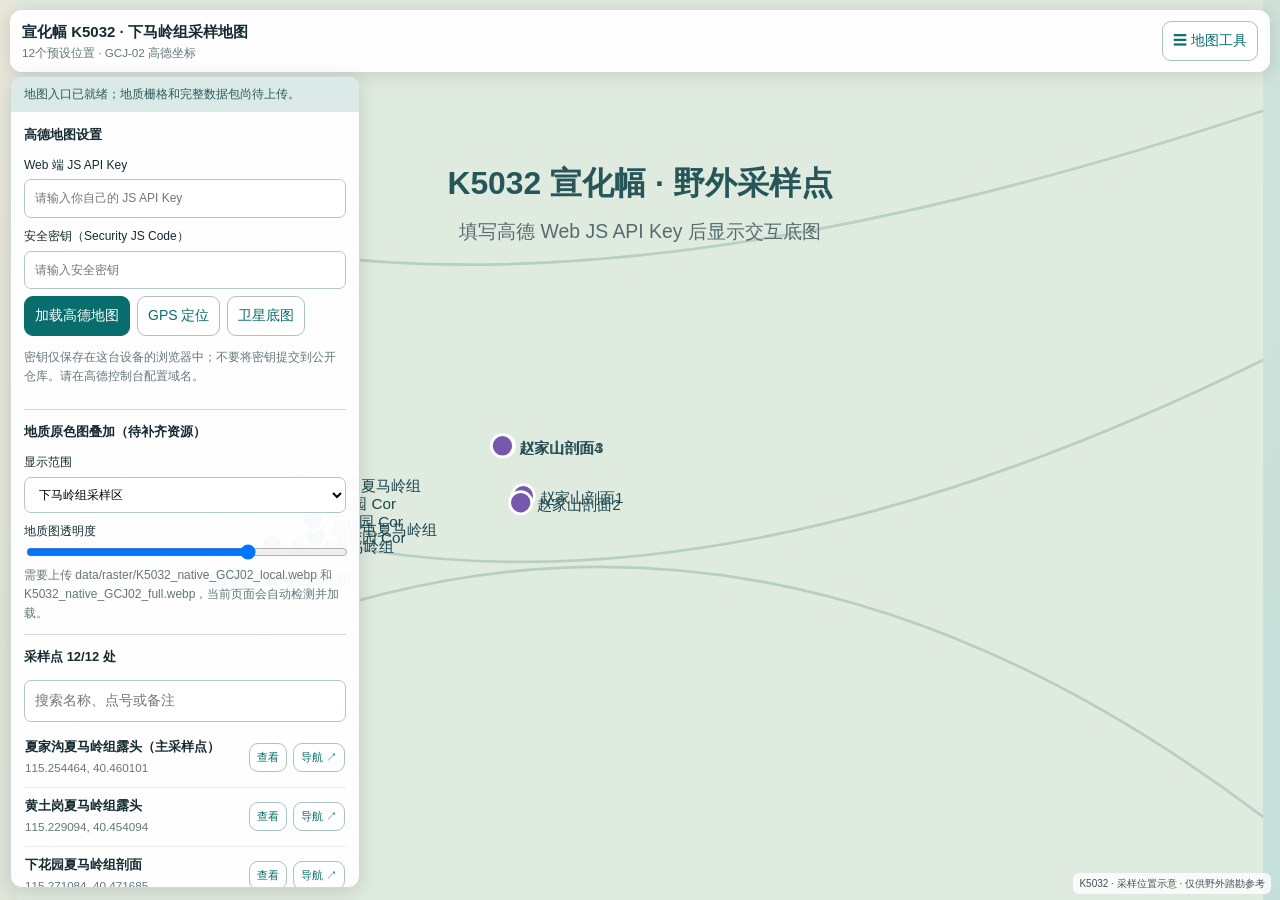
==== index.html @ dcf09226 "Add standalone mobile map starter with 12 Xiamaling field sites" ====
<!doctype html>
<html lang="zh-CN"><head>
<meta charset="UTF-8"/><meta name="viewport" content="width=device-width,initial-scale=1,viewport-fit=cover"/>
<title>K5032 宣化幅 · 下马岭组野外采样</title>
<style>
:root{--ink:#152a31;--brand:#096d6d;--bg:#edf3f2;--muted:#64767b;--line:#ced9d8}
*{box-sizing:border-box}body{margin:0;font:14px/1.55 -apple-system,BlinkMacSystemFont,"Microsoft YaHei",Arial,sans-serif;color:var(--ink);background:var(--bg)}
#map{position:fixed;inset:0;background:linear-gradient(120deg,#e9e7d9,#c5e0db)}
header{position:fixed;z-index:11;top:10px;left:10px;right:10px;display:flex;align-items:center;justify-content:space-between;background:#fffffff1;border-radius:12px;box-shadow:0 2px 18px #0002;padding:10px 12px}
header strong{font-size:15px}header small{display:block;color:var(--muted)}
button,select,input{font:inherit}button{border:1px solid #a9c3c1;color:var(--brand);border-radius:9px;background:#fff;padding:8px 10px;cursor:pointer}
button.primary{background:var(--brand);color:#fff;border-color:var(--brand)}button:disabled{opacity:.5;cursor:not-allowed}
#panel{position:fixed;z-index:12;left:10px;top:76px;bottom:12px;width:min(350px,calc(100vw - 20px));background:#fffffff5;border:1px solid var(--line);border-radius:12px;box-shadow:0 4px 20px #0002;display:flex;flex-direction:column;overflow:hidden}
#panel.fold{display:none}#control{padding:13px;overflow:auto}#control section{border-bottom:1px solid var(--line);padding-bottom:12px;margin-bottom:12px}h3{font-size:13px;margin:0 0 9px}.muted{color:var(--muted);font-size:12px}
input[type=text],input[type=password],select{padding:9px 10px;width:100%;border:1px solid #b2c8c5;border-radius:7px;background:white;margin:4px 0 7px}
.row{display:flex;gap:7px;align-items:center;flex-wrap:wrap}.row>*{flex-shrink:0}label{font-size:12px}
#samples{list-style:none;padding:0;margin:0;max-height:37vh;overflow:auto}
#samples li{border-bottom:1px solid #e6eeee;padding:8px 1px;display:flex;gap:6px;align-items:center;justify-content:space-between}
#samples strong{display:block;font-size:13px}#samples small{color:var(--muted)}
#samples button{font-size:11px;padding:5px 7px}
#status{padding:8px 13px;background:#dbeae6;color:#285b58;font-size:12px}
#preview{position:absolute;inset:0;overflow:hidden;display:flex;align-items:center;justify-content:center}
#preview svg{width:100%;height:100%;max-width:1300px}
#preview note{color:var(--muted)}
#credits{position:fixed;bottom:6px;right:9px;background:#fffc;border-radius:6px;padding:3px 6px;font-size:10px;color:#405154}
@media(max-width:700px){#panel{top:auto;bottom:8px;height:55vh;max-height:70vh;width:calc(100vw - 16px);left:8px}#panel.fold{display:none}header{left:8px;right:8px;top:8px}#samples{max-height:20vh}}
</style></head><body>
<div id="map"><div id="preview"><svg viewBox="0 0 900 650" xmlns="http://www.w3.org/2000/svg"><rect width="900" height="650" fill="#e0ebdf"/><g opacity=".36" stroke="#719e90" fill="none" stroke-width="2"><path d="M0 120 Q300 280 900 80"/><path d="M0 300 Q350 530 900 260"/><path d="M0 550 Q450 250 900 590"/></g><text x="450" y="140" text-anchor="middle" font-size="23" font-weight="bold" fill="#27565a">K5032 宣化幅 · 野外采样点</text><text x="450" y="172" text-anchor="middle" font-size="14" fill="#546c70">填写高德 Web JS API Key 后显示交互底图</text><g id="previewPoints"></g></svg></div></div>
<header><div><strong>宣化幅 K5032 · 下马岭组采样地图</strong><small>12个预设位置 · GCJ-02 高德坐标</small></div><button id="menu">☰ 地图工具</button></header>
<div id="panel">
 <div id="status" role="status">地图入口已就绪；地质栅格和完整数据包尚待上传。</div>
 <div id="control">
 <section><h3>高德地图设置</h3>
 <label>Web 端 JS API Key <input type="text" id="key" placeholder="请输入你自己的 JS API Key" autocomplete="off"/></label>
 <label>安全密钥（Security JS Code）<input type="password" id="security" placeholder="请输入安全密钥" autocomplete="off"/></label>
 <div class="row"><button class="primary" id="load">加载高德地图</button><button id="locate">GPS 定位</button><button id="sat">卫星底图</button></div>
 <p class="muted">密钥仅保存在这台设备的浏览器中；不要将密钥提交到公开仓库。请在高德控制台配置域名。</p></section>
 <section><h3>地质原色图叠加（待补齐资源）</h3>
 <label>显示范围<select id="scope"><option value="local">下马岭组采样区</option><option value="full">宣化幅全图</option></select></label>
 <label>地质图透明度 <input id="opacity" type="range" min="0" max="100" value="70" style="width:100%"/></label>
 <div class="muted">需要上传 data/raster/K5032_native_GCJ02_local.webp 和 K5032_native_GCJ02_full.webp，当前页面会自动检测并加载。</div></section>
 <section><h3>采样点 <span id="count">12</span> 处</h3>
 <input id="search" type="text" placeholder="搜索名称、点号或备注"/>
 <ul id="samples"></ul></section>
 <section><h3>采样记录</h3><div class="row"><button id="add">在地图上新增样点</button><button id="export">导出 CSV</button></div>
 <p class="muted">新增点位只存储在当前浏览器，野外使用请及时导出备份。底图和导航需要联网。</p></section>
 <p class="muted">图幅地质坐标仅为近似配准，不应用于米级定位或精确地层界线判定。</p>
 </div>
</div><div id="credits">K5032 · 采样位置示意 · 仅供野外踏勘参考</div>
<script>
'use strict';
const pts=[
["夏家沟夏马岭组露头（主采样点）",115.254464,40.460101,"1","XJG；优先寻找低成熟富有机质黑色页岩、富藻油页岩"],
["黄土岗夏马岭组露头",115.229094,40.454094,"2","HTG；空间对照点"],
["下花园夏马岭组剖面",115.271084,40.471685,"3","连续地层／钻孔研究基准"],
["鸡镇屯夏马岭组道路剖面",115.281256,40.463269,"4","道路切坡，优先核查新鲜露头"],
["黄土岗 Member IV 道路剖面",115.221886,40.453696,"6","夏马岭组上部层段对照"],
["下花园 Core 1",115.280843,40.461852,"8","钻孔／地层辅助定位"],
["下花园 Core 3",115.279176,40.464907,"8","钻孔／地层辅助定位"],
["下花园 Core 2/4",115.275004,40.468238,"8","钻孔／地层辅助定位"],
["赵家山剖面1",115.408230,40.469465,"7","避开辉绿岩接触热影响带"],
["赵家山剖面2",115.406635,40.468142,"7","赵家山空间对照"],
["赵家山剖面3",115.396077,40.478977,"7","赵家山空间对照"],
["赵家山剖面4",115.395465,40.478954,"7","赵家山空间对照"]
];
const $=id=>document.getElementById(id), userKey='k5032-field-map-';
let map, raster, markers=[], sat=false, adding=false, mypts=[];
try{mypts=JSON.parse(localStorage.getItem(userKey+'samples')||'[]')}catch(e){}
$('key').value=localStorage.getItem(userKey+'api')||'';
$('security').value=localStorage.getItem(userKey+'security')||'';
function all(){return pts.concat(mypts)}
function status(s){$('status').textContent=s}
function escapeHTML(t){return String(t).replace(/[&<>"']/g,c=>({'&':'&amp;','<':'&lt;','>':'&gt;','"':'&quot;',"'":'&#39;'}[c]))}
function navUrl(p){return 'https://uri.amap.com/marker?position='+p[1]+','+p[2]+'&name='+encodeURIComponent(p[0])+'&coordinate=gaode&callnative=1&src=k5032-field-map'}
function focusPoint(i){let p=all()[i];if(map){map.setZoomAndCenter(15,[p[1],p[2]])}else{status('请填写高德 Key 以查看地图，点位：'+p[0])}}
function renderList(){let q=$('search').value.trim().toLowerCase();let found=0;$('samples').replaceChildren();all().forEach((p,i)=>{if(!([p[0],p[3],p[4]].join(' ').toLowerCase().includes(q)))return;found++;let li=document.createElement('li');let a=document.createElement('div');a.style.flex='1';a.innerHTML='<strong>'+escapeHTML(p[0])+'</strong><small>'+p[1].toFixed(6)+', '+p[2].toFixed(6)+'</small>';a.addEventListener('click',()=>focusPoint(i));let f=document.createElement('button');f.textContent='查看';f.addEventListener('click',()=>focusPoint(i));let n=document.createElement('button');n.textContent='导航 ↗';n.addEventListener('click',()=>window.open(navUrl(p),'_blank'));li.append(a,f,n);$('samples').append(li)});$('count').textContent=found+'/'+all().length}
function preview(){let svg=$('previewPoints');pts.forEach((p,i)=>{let x=120+(p[1]-115.20)*1180,y=470-(p[2]-40.44)*3800;let el=document.createElementNS('http://www.w3.org/2000/svg','g');let col=i===0?'#e74a3b':i>=8?'#7658ad':'#167aa5';el.innerHTML='<circle cx="'+x+'" cy="'+y+'" r="8" fill="'+col+'" stroke="white" stroke-width="2"/><text x="'+(x+12)+'" y="'+(y+5)+'" font-size="11" fill="#1d454e">'+escapeHTML(p[0].slice(0,7))+'</text>';svg.append(el)})}
function baseMarkers(){markers.forEach(m=>m.setMap(null));markers=[];all().forEach((p,i)=>{let m=new AMap.Marker({position:[p[1],p[2]],title:p[0],label:{direction:'top',content:'<div style="padding:2px;background:white;font-size:11px;border-radius:4px">'+escapeHTML(p[0])+'</div>'},offset:new AMap.Pixel(-10,-30)});m.on('click',()=>{map.setCenter([p[1],p[2]]);new AMap.InfoWindow({content:'<div style="padding:8px;max-width:220px"><b>'+escapeHTML(p[0])+'</b><p>'+escapeHTML(p[4]||'')+'</p><a target="_blank" rel="noopener" href="'+navUrl(p)+'">高德导航 ↗</a></div>',offset:new AMap.Pixel(0,-25)}).open(map,[p[1],p[2]])});m.setMap(map);markers.push(m)})}
function loadRaster(){if(!map)return;if(raster){map.remove(raster);raster=null}let local=$('scope').value==='local';let path='data/raster/K5032_native_GCJ02_'+(local?'local':'full')+'.webp';let bounds=local?[115.18783957429733,40.4169936177285,115.46916916985421,40.52714452200078]:[115.00597588177207,40.00096358459906,116.00652046848062,40.6683096617043];let test=new Image();test.onload=()=>{raster=new AMap.ImageLayer({url:path,bounds:new AMap.Bounds([bounds[0],bounds[1]],[bounds[2],bounds[3]]),opacity:Number($('opacity').value)/100,zooms:[2,20]});map.add(raster);status('已加载原色地质叠加图（近似配准）')};test.onerror=()=>status('12个点位已可用；地质图资源尚未上传：'+path);test.src=path}
function startMap(){const key=$('key').value.trim(),sec=$('security').value.trim();if(!key){status('请先输入高德 Web JS API Key');return}localStorage.setItem(userKey+'api',key);localStorage.setItem(userKey+'security',sec);if(sec)window._AMapSecurityConfig={securityJsCode:sec};if(window.AMap){init();return}let script=document.createElement('script');script.src='https://webapi.amap.com/maps?v=2.0&key='+encodeURIComponent(key);script.onload=init;script.onerror=()=>status('高德 SDK 加载失败，请检查网络、Key 与安全密钥');document.head.append(script);status('正在连接高德地图…')}
function init(){try{$('map').innerHTML='';map=new AMap.Map('map',{center:[115.288,40.463],zoom:12,viewMode:'2D'});baseMarkers();loadRaster();map.on('click',e=>{if(!adding)return;adding=false;let c=e.lnglat;let name=prompt('输入新样点名称','新样点 '+(mypts.length+1));if(!name)return;let note=prompt('野外备注（可留空）','')||'';mypts.push([name,c.lng,c.lat,'新',note]);localStorage.setItem(userKey+'samples',JSON.stringify(mypts));renderList();baseMarkers();status('样点已保存在此浏览器，请及时导出 CSV')});$('preview')?.remove()}catch(e){status('加载失败：'+e.message)}}
function gpsToGCJ(lon,lat){const PI=Math.PI,a=6378245,ee=.006693421622965943;if(lon<72||lon>138||lat<.8||lat>56)return[lon,lat];let x=lon-105,y=lat-35;const transformLat=()=>-100+2*x+3*y+.2*y*y+.1*x*y+.2*Math.sqrt(Math.abs(x))+(20*Math.sin(6*x*PI)+20*Math.sin(2*x*PI))*2/3+(20*Math.sin(y*PI)+40*Math.sin(y/3*PI))*2/3+(160*Math.sin(y/12*PI)+320*Math.sin(y*PI/30))*2/3;const transformLon=()=>300+x+2*y+.1*x*x+.1*x*y+.1*Math.sqrt(Math.abs(x))+(20*Math.sin(6*x*PI)+20*Math.sin(2*x*PI))*2/3+(20*Math.sin(x*PI)+40*Math.sin(x/3*PI))*2/3+(150*Math.sin(x/12*PI)+300*Math.sin(x/30*PI))*2/3;let rlat=lat/180*PI,magic=1-ee*Math.sin(rlat)**2,sqrt=Math.sqrt(magic);return[lon+transformLon()*180/(a/sqrt*Math.cos(rlat)*PI),lat+transformLat()*180/(a*(1-ee)/(magic*sqrt)*PI)]}
$('load').onclick=startMap;$('menu').onclick=()=>$('panel').classList.toggle('fold');
$('scope').onchange=loadRaster;$('opacity').oninput=()=>{if(raster)raster.setOpacity(Number($('opacity').value)/100)};
$('search').oninput=renderList;$('add').onclick=()=>{if(!map){status('请先加载高德地图');return}adding=true;status('点击地图选择新样点位置')};
$('sat').onclick=()=>{if(!map){status('请先加载高德地图');return}sat=!sat;map.setMapStyle(sat?'amap://styles/satellite':'amap://styles/normal');$('sat').textContent=sat?'普通底图':'卫星底图'};
$('locate').onclick=()=>{if(!map){status('请先加载高德地图');return}if(!navigator.geolocation){status('当前浏览器不支持GPS');return}status('正在请求GPS权限…');navigator.geolocation.getCurrentPosition(p=>{let c=gpsToGCJ(p.coords.longitude,p.coords.latitude);map.setZoomAndCenter(16,c);new AMap.CircleMarker({center:c,radius:9,strokeColor:'#fff',strokeWeight:2,fillColor:'#007bff',fillOpacity:.9}).setMap(map);status('已定位（手机GPS转换为GCJ-02，存在设备精度误差）')},err=>status('定位失败：'+err.message),{enableHighAccuracy:true,timeout:15000})};
$('export').onclick=()=>{const rows=[['名称','GCJ02经度','GCJ02纬度','编号','备注'],...all()];const csv='\uFEFF'+rows.map(r=>r.map(v=>'"'+String(v??'').replaceAll('"','""')+'"').join(',')).join('\r\n');let a=document.createElement('a'),u=URL.createObjectURL(new Blob([csv],{type:'text/csv;charset=utf-8'}));a.href=u;a.download='K5032_采样点.csv';a.click();setTimeout(()=>URL.revokeObjectURL(u),1000)};
renderList();preview();
</script></body></html>
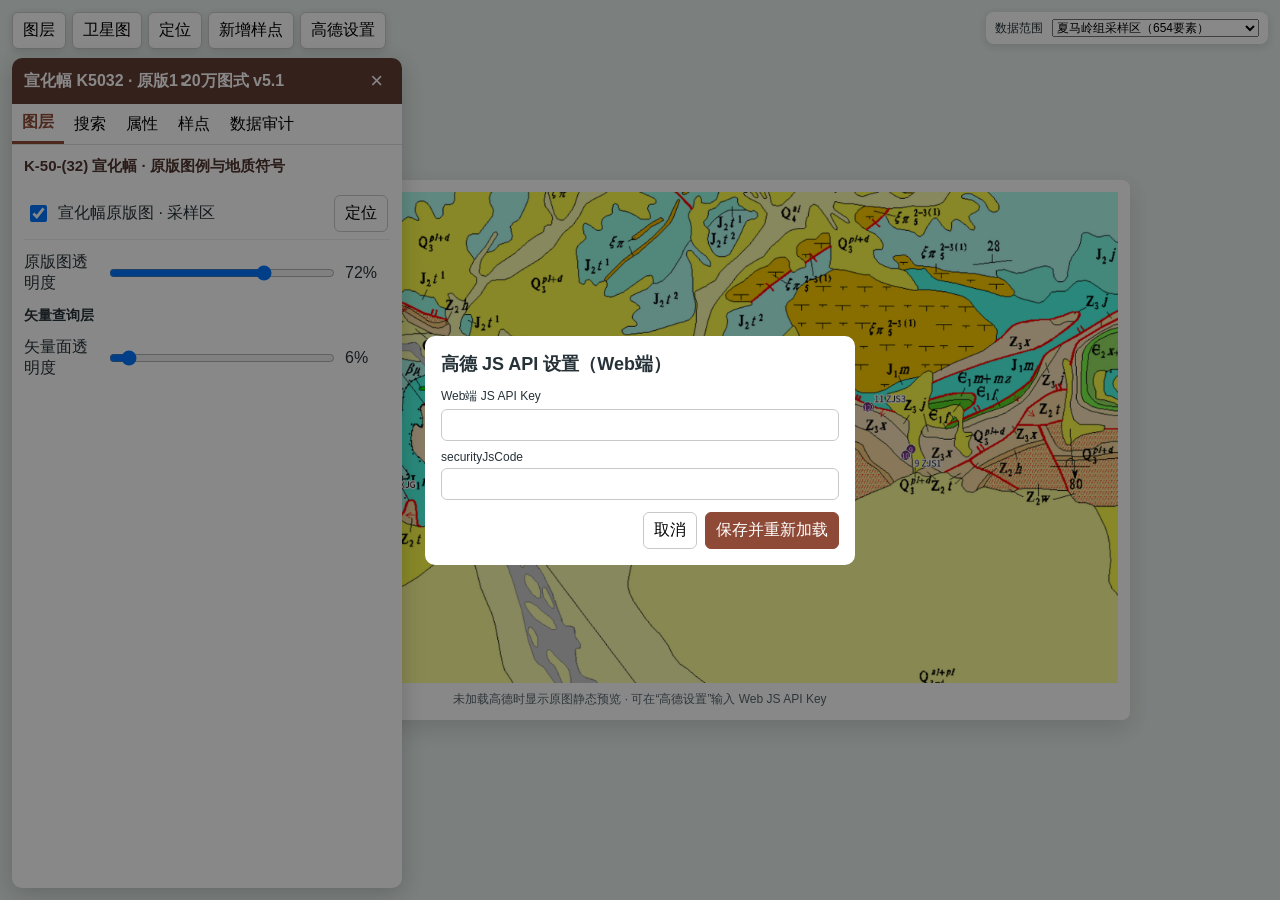
==== commit 1fdeac15: "Publish full K5032 v5.1 field map at GitHub Pages root" ====
--- a/index.html
+++ b/index.html
@@ -1,90 +1,77 @@
 <!doctype html>
-<html lang="zh-CN"><head>
-<meta charset="UTF-8"/><meta name="viewport" content="width=device-width,initial-scale=1,viewport-fit=cover"/>
-<title>K5032 宣化幅 · 下马岭组野外采样</title>
-<style>
-:root{--ink:#152a31;--brand:#096d6d;--bg:#edf3f2;--muted:#64767b;--line:#ced9d8}
-*{box-sizing:border-box}body{margin:0;font:14px/1.55 -apple-system,BlinkMacSystemFont,"Microsoft YaHei",Arial,sans-serif;color:var(--ink);background:var(--bg)}
-#map{position:fixed;inset:0;background:linear-gradient(120deg,#e9e7d9,#c5e0db)}
-header{position:fixed;z-index:11;top:10px;left:10px;right:10px;display:flex;align-items:center;justify-content:space-between;background:#fffffff1;border-radius:12px;box-shadow:0 2px 18px #0002;padding:10px 12px}
-header strong{font-size:15px}header small{display:block;color:var(--muted)}
-button,select,input{font:inherit}button{border:1px solid #a9c3c1;color:var(--brand);border-radius:9px;background:#fff;padding:8px 10px;cursor:pointer}
-button.primary{background:var(--brand);color:#fff;border-color:var(--brand)}button:disabled{opacity:.5;cursor:not-allowed}
-#panel{position:fixed;z-index:12;left:10px;top:76px;bottom:12px;width:min(350px,calc(100vw - 20px));background:#fffffff5;border:1px solid var(--line);border-radius:12px;box-shadow:0 4px 20px #0002;display:flex;flex-direction:column;overflow:hidden}
-#panel.fold{display:none}#control{padding:13px;overflow:auto}#control section{border-bottom:1px solid var(--line);padding-bottom:12px;margin-bottom:12px}h3{font-size:13px;margin:0 0 9px}.muted{color:var(--muted);font-size:12px}
-input[type=text],input[type=password],select{padding:9px 10px;width:100%;border:1px solid #b2c8c5;border-radius:7px;background:white;margin:4px 0 7px}
-.row{display:flex;gap:7px;align-items:center;flex-wrap:wrap}.row>*{flex-shrink:0}label{font-size:12px}
-#samples{list-style:none;padding:0;margin:0;max-height:37vh;overflow:auto}
-#samples li{border-bottom:1px solid #e6eeee;padding:8px 1px;display:flex;gap:6px;align-items:center;justify-content:space-between}
-#samples strong{display:block;font-size:13px}#samples small{color:var(--muted)}
-#samples button{font-size:11px;padding:5px 7px}
-#status{padding:8px 13px;background:#dbeae6;color:#285b58;font-size:12px}
-#preview{position:absolute;inset:0;overflow:hidden;display:flex;align-items:center;justify-content:center}
-#preview svg{width:100%;height:100%;max-width:1300px}
-#preview note{color:var(--muted)}
-#credits{position:fixed;bottom:6px;right:9px;background:#fffc;border-radius:6px;padding:3px 6px;font-size:10px;color:#405154}
-@media(max-width:700px){#panel{top:auto;bottom:8px;height:55vh;max-height:70vh;width:calc(100vw - 16px);left:8px}#panel.fold{display:none}header{left:8px;right:8px;top:8px}#samples{max-height:20vh}}
-</style></head><body>
-<div id="map"><div id="preview"><svg viewBox="0 0 900 650" xmlns="http://www.w3.org/2000/svg"><rect width="900" height="650" fill="#e0ebdf"/><g opacity=".36" stroke="#719e90" fill="none" stroke-width="2"><path d="M0 120 Q300 280 900 80"/><path d="M0 300 Q350 530 900 260"/><path d="M0 550 Q450 250 900 590"/></g><text x="450" y="140" text-anchor="middle" font-size="23" font-weight="bold" fill="#27565a">K5032 宣化幅 · 野外采样点</text><text x="450" y="172" text-anchor="middle" font-size="14" fill="#546c70">填写高德 Web JS API Key 后显示交互底图</text><g id="previewPoints"></g></svg></div></div>
-<header><div><strong>宣化幅 K5032 · 下马岭组采样地图</strong><small>12个预设位置 · GCJ-02 高德坐标</small></div><button id="menu">☰ 地图工具</button></header>
-<div id="panel">
- <div id="status" role="status">地图入口已就绪；地质栅格和完整数据包尚待上传。</div>
- <div id="control">
- <section><h3>高德地图设置</h3>
- <label>Web 端 JS API Key <input type="text" id="key" placeholder="请输入你自己的 JS API Key" autocomplete="off"/></label>
- <label>安全密钥（Security JS Code）<input type="password" id="security" placeholder="请输入安全密钥" autocomplete="off"/></label>
- <div class="row"><button class="primary" id="load">加载高德地图</button><button id="locate">GPS 定位</button><button id="sat">卫星底图</button></div>
- <p class="muted">密钥仅保存在这台设备的浏览器中；不要将密钥提交到公开仓库。请在高德控制台配置域名。</p></section>
- <section><h3>地质原色图叠加（待补齐资源）</h3>
- <label>显示范围<select id="scope"><option value="local">下马岭组采样区</option><option value="full">宣化幅全图</option></select></label>
- <label>地质图透明度 <input id="opacity" type="range" min="0" max="100" value="70" style="width:100%"/></label>
- <div class="muted">需要上传 data/raster/K5032_native_GCJ02_local.webp 和 K5032_native_GCJ02_full.webp，当前页面会自动检测并加载。</div></section>
- <section><h3>采样点 <span id="count">12</span> 处</h3>
- <input id="search" type="text" placeholder="搜索名称、点号或备注"/>
- <ul id="samples"></ul></section>
- <section><h3>采样记录</h3><div class="row"><button id="add">在地图上新增样点</button><button id="export">导出 CSV</button></div>
- <p class="muted">新增点位只存储在当前浏览器，野外使用请及时导出备份。底图和导航需要联网。</p></section>
- <p class="muted">图幅地质坐标仅为近似配准，不应用于米级定位或精确地层界线判定。</p>
- </div>
-</div><div id="credits">K5032 · 采样位置示意 · 仅供野外踏勘参考</div>
-<script>
-'use strict';
-const pts=[
-["夏家沟夏马岭组露头（主采样点）",115.254464,40.460101,"1","XJG；优先寻找低成熟富有机质黑色页岩、富藻油页岩"],
-["黄土岗夏马岭组露头",115.229094,40.454094,"2","HTG；空间对照点"],
-["下花园夏马岭组剖面",115.271084,40.471685,"3","连续地层／钻孔研究基准"],
-["鸡镇屯夏马岭组道路剖面",115.281256,40.463269,"4","道路切坡，优先核查新鲜露头"],
-["黄土岗 Member IV 道路剖面",115.221886,40.453696,"6","夏马岭组上部层段对照"],
-["下花园 Core 1",115.280843,40.461852,"8","钻孔／地层辅助定位"],
-["下花园 Core 3",115.279176,40.464907,"8","钻孔／地层辅助定位"],
-["下花园 Core 2/4",115.275004,40.468238,"8","钻孔／地层辅助定位"],
-["赵家山剖面1",115.408230,40.469465,"7","避开辉绿岩接触热影响带"],
-["赵家山剖面2",115.406635,40.468142,"7","赵家山空间对照"],
-["赵家山剖面3",115.396077,40.478977,"7","赵家山空间对照"],
-["赵家山剖面4",115.395465,40.478954,"7","赵家山空间对照"]
-];
-const $=id=>document.getElementById(id), userKey='k5032-field-map-';
-let map, raster, markers=[], sat=false, adding=false, mypts=[];
-try{mypts=JSON.parse(localStorage.getItem(userKey+'samples')||'[]')}catch(e){}
-$('key').value=localStorage.getItem(userKey+'api')||'';
-$('security').value=localStorage.getItem(userKey+'security')||'';
-function all(){return pts.concat(mypts)}
-function status(s){$('status').textContent=s}
-function escapeHTML(t){return String(t).replace(/[&<>"']/g,c=>({'&':'&amp;','<':'&lt;','>':'&gt;','"':'&quot;',"'":'&#39;'}[c]))}
-function navUrl(p){return 'https://uri.amap.com/marker?position='+p[1]+','+p[2]+'&name='+encodeURIComponent(p[0])+'&coordinate=gaode&callnative=1&src=k5032-field-map'}
-function focusPoint(i){let p=all()[i];if(map){map.setZoomAndCenter(15,[p[1],p[2]])}else{status('请填写高德 Key 以查看地图，点位：'+p[0])}}
-function renderList(){let q=$('search').value.trim().toLowerCase();let found=0;$('samples').replaceChildren();all().forEach((p,i)=>{if(!([p[0],p[3],p[4]].join(' ').toLowerCase().includes(q)))return;found++;let li=document.createElement('li');let a=document.createElement('div');a.style.flex='1';a.innerHTML='<strong>'+escapeHTML(p[0])+'</strong><small>'+p[1].toFixed(6)+', '+p[2].toFixed(6)+'</small>';a.addEventListener('click',()=>focusPoint(i));let f=document.createElement('button');f.textContent='查看';f.addEventListener('click',()=>focusPoint(i));let n=document.createElement('button');n.textContent='导航 ↗';n.addEventListener('click',()=>window.open(navUrl(p),'_blank'));li.append(a,f,n);$('samples').append(li)});$('count').textContent=found+'/'+all().length}
-function preview(){let svg=$('previewPoints');pts.forEach((p,i)=>{let x=120+(p[1]-115.20)*1180,y=470-(p[2]-40.44)*3800;let el=document.createElementNS('http://www.w3.org/2000/svg','g');let col=i===0?'#e74a3b':i>=8?'#7658ad':'#167aa5';el.innerHTML='<circle cx="'+x+'" cy="'+y+'" r="8" fill="'+col+'" stroke="white" stroke-width="2"/><text x="'+(x+12)+'" y="'+(y+5)+'" font-size="11" fill="#1d454e">'+escapeHTML(p[0].slice(0,7))+'</text>';svg.append(el)})}
-function baseMarkers(){markers.forEach(m=>m.setMap(null));markers=[];all().forEach((p,i)=>{let m=new AMap.Marker({position:[p[1],p[2]],title:p[0],label:{direction:'top',content:'<div style="padding:2px;background:white;font-size:11px;border-radius:4px">'+escapeHTML(p[0])+'</div>'},offset:new AMap.Pixel(-10,-30)});m.on('click',()=>{map.setCenter([p[1],p[2]]);new AMap.InfoWindow({content:'<div style="padding:8px;max-width:220px"><b>'+escapeHTML(p[0])+'</b><p>'+escapeHTML(p[4]||'')+'</p><a target="_blank" rel="noopener" href="'+navUrl(p)+'">高德导航 ↗</a></div>',offset:new AMap.Pixel(0,-25)}).open(map,[p[1],p[2]])});m.setMap(map);markers.push(m)})}
-function loadRaster(){if(!map)return;if(raster){map.remove(raster);raster=null}let local=$('scope').value==='local';let path='data/raster/K5032_native_GCJ02_'+(local?'local':'full')+'.webp';let bounds=local?[115.18783957429733,40.4169936177285,115.46916916985421,40.52714452200078]:[115.00597588177207,40.00096358459906,116.00652046848062,40.6683096617043];let test=new Image();test.onload=()=>{raster=new AMap.ImageLayer({url:path,bounds:new AMap.Bounds([bounds[0],bounds[1]],[bounds[2],bounds[3]]),opacity:Number($('opacity').value)/100,zooms:[2,20]});map.add(raster);status('已加载原色地质叠加图（近似配准）')};test.onerror=()=>status('12个点位已可用；地质图资源尚未上传：'+path);test.src=path}
-function startMap(){const key=$('key').value.trim(),sec=$('security').value.trim();if(!key){status('请先输入高德 Web JS API Key');return}localStorage.setItem(userKey+'api',key);localStorage.setItem(userKey+'security',sec);if(sec)window._AMapSecurityConfig={securityJsCode:sec};if(window.AMap){init();return}let script=document.createElement('script');script.src='https://webapi.amap.com/maps?v=2.0&key='+encodeURIComponent(key);script.onload=init;script.onerror=()=>status('高德 SDK 加载失败，请检查网络、Key 与安全密钥');document.head.append(script);status('正在连接高德地图…')}
-function init(){try{$('map').innerHTML='';map=new AMap.Map('map',{center:[115.288,40.463],zoom:12,viewMode:'2D'});baseMarkers();loadRaster();map.on('click',e=>{if(!adding)return;adding=false;let c=e.lnglat;let name=prompt('输入新样点名称','新样点 '+(mypts.length+1));if(!name)return;let note=prompt('野外备注（可留空）','')||'';mypts.push([name,c.lng,c.lat,'新',note]);localStorage.setItem(userKey+'samples',JSON.stringify(mypts));renderList();baseMarkers();status('样点已保存在此浏览器，请及时导出 CSV')});$('preview')?.remove()}catch(e){status('加载失败：'+e.message)}}
-function gpsToGCJ(lon,lat){const PI=Math.PI,a=6378245,ee=.006693421622965943;if(lon<72||lon>138||lat<.8||lat>56)return[lon,lat];let x=lon-105,y=lat-35;const transformLat=()=>-100+2*x+3*y+.2*y*y+.1*x*y+.2*Math.sqrt(Math.abs(x))+(20*Math.sin(6*x*PI)+20*Math.sin(2*x*PI))*2/3+(20*Math.sin(y*PI)+40*Math.sin(y/3*PI))*2/3+(160*Math.sin(y/12*PI)+320*Math.sin(y*PI/30))*2/3;const transformLon=()=>300+x+2*y+.1*x*x+.1*x*y+.1*Math.sqrt(Math.abs(x))+(20*Math.sin(6*x*PI)+20*Math.sin(2*x*PI))*2/3+(20*Math.sin(x*PI)+40*Math.sin(x/3*PI))*2/3+(150*Math.sin(x/12*PI)+300*Math.sin(x/30*PI))*2/3;let rlat=lat/180*PI,magic=1-ee*Math.sin(rlat)**2,sqrt=Math.sqrt(magic);return[lon+transformLon()*180/(a/sqrt*Math.cos(rlat)*PI),lat+transformLat()*180/(a*(1-ee)/(magic*sqrt)*PI)]}
-$('load').onclick=startMap;$('menu').onclick=()=>$('panel').classList.toggle('fold');
-$('scope').onchange=loadRaster;$('opacity').oninput=()=>{if(raster)raster.setOpacity(Number($('opacity').value)/100)};
-$('search').oninput=renderList;$('add').onclick=()=>{if(!map){status('请先加载高德地图');return}adding=true;status('点击地图选择新样点位置')};
-$('sat').onclick=()=>{if(!map){status('请先加载高德地图');return}sat=!sat;map.setMapStyle(sat?'amap://styles/satellite':'amap://styles/normal');$('sat').textContent=sat?'普通底图':'卫星底图'};
-$('locate').onclick=()=>{if(!map){status('请先加载高德地图');return}if(!navigator.geolocation){status('当前浏览器不支持GPS');return}status('正在请求GPS权限…');navigator.geolocation.getCurrentPosition(p=>{let c=gpsToGCJ(p.coords.longitude,p.coords.latitude);map.setZoomAndCenter(16,c);new AMap.CircleMarker({center:c,radius:9,strokeColor:'#fff',strokeWeight:2,fillColor:'#007bff',fillOpacity:.9}).setMap(map);status('已定位（手机GPS转换为GCJ-02，存在设备精度误差）')},err=>status('定位失败：'+err.message),{enableHighAccuracy:true,timeout:15000})};
-$('export').onclick=()=>{const rows=[['名称','GCJ02经度','GCJ02纬度','编号','备注'],...all()];const csv='\uFEFF'+rows.map(r=>r.map(v=>'"'+String(v??'').replaceAll('"','""')+'"').join(',')).join('\r\n');let a=document.createElement('a'),u=URL.createObjectURL(new Blob([csv],{type:'text/csv;charset=utf-8'}));a.href=u;a.download='K5032_采样点.csv';a.click();setTimeout(()=>URL.revokeObjectURL(u),1000)};
-renderList();preview();
-</script></body></html>+<html lang="zh-CN">
+<head>
+<meta charset="utf-8">
+<meta name="viewport" content="width=device-width,initial-scale=1,maximum-scale=1,user-scalable=no">
+<title>宣化幅 K5032 下马岭组野外地质地图 v5.1 集合版</title>
+<link rel="stylesheet" href="styles.css">
+</head>
+<body>
+<div id="map"></div>
+<div id="offlinePreview"><figure><img src="data/preview/K5032_12点位_原色预览.jpg" alt="宣化幅12处采样点原色地质图预览"><figcaption>未加载高德时显示原图静态预览 · 可在“高德设置”输入 Web JS API Key</figcaption></figure></div>
+<div id="toolbar">
+  <button id="btnMenu">图层</button>
+  <button id="btnBase" data-sat="0">卫星图</button>
+  <button id="btnLocate">定位</button>
+  <button id="btnAddSample">新增样点</button>
+  <button id="btnSetup">高德设置</button>
+</div>
+<div id="scopebar">
+  <label>数据范围</label>
+  <select id="scopeSelect">
+    <option value="local">夏马岭组采样区（654要素）</option>
+    <option value="full">K5032 宣化幅全图幅（6637要素）</option>
+  </select>
+  <span id="loadState"></span>
+</div>
+<aside id="panel" class="open">
+  <div class="panel-head"><b>宣化幅 K5032 · 原版1∶20万图式 v5.1</b><button id="btnClosePanel">×</button></div>
+  <div class="tabs"><button class="tab active" data-tab="layers">图层</button><button class="tab" data-tab="search">搜索</button><button class="tab" data-tab="info">属性</button><button class="tab" data-tab="samples">样点</button><button class="tab" data-tab="about">数据审计</button></div>
+  <section id="tab-layers" class="tabbody active">
+    <h3 class="legend-first-title">K-50-(32) 宣化幅 · 原版图例与地质符号</h3>
+    <div id="legend"></div>
+    <div class="raster-controls">
+      <label class="layer-row"><input type="checkbox" id="rasterK5032" checked><span id="rasterScopeName">宣化幅原版图 · 采样区</span><button type="button" id="focusK5032">定位</button></label>
+      <div class="slider-row"><label>原版图透明度</label><input id="rasterOpacitySlider" type="range" min="0" max="1" step="0.05" value="0.72"><span id="rasterOpacityValue">72%</span></div>
+    </div>
+    <h3>矢量查询层</h3>
+    <div id="layerSwitches"></div>
+    <div class="slider-row"><label>矢量面透明度</label><input id="opacitySlider" type="range" min="0" max="0.85" step="0.05" value="0.06"><span id="opacityValue">6%</span></div>
+  </section>
+  <section id="tab-search" class="tabbody">
+    <input id="searchInput" placeholder="搜索 下马岭组、赵家山、侵入岩、断层、地层代号……">
+    <button id="btnSearch" class="wide">搜索全部属性</button>
+    <div id="searchResults"></div>
+  </section>
+  <section id="tab-info" class="tabbody"><div id="featureInfo" class="hint">先在“图层”中开启相应矢量查询层，再点击地图查看全部原始属性。既有12个采样点默认可点击。</div></section>
+  <section id="tab-samples" class="tabbody">
+    <div class="sample-actions"><button id="btnExportCSV">导出 CSV</button><button id="btnExportGeoJSON">导出 GeoJSON</button><button id="btnClearSamples">清空新增点</button></div>
+    <div id="sampleList"></div>
+  </section>
+  <section id="tab-about" class="tabbody">
+    <div class="about">
+      <p><b>源图幅：</b>K-50-(32) 宣化幅，1∶20万地质图。来自你上传的 K5032.rar（MAPGIS 6.7）和 k5032.TIF 原始图面。</p>
+      <p><b>功能：</b>原版图及图例、卫星底图、地质矢量查询、全部原始属性搜索、12处既有采样点、点击新增样点、CSV/GeoJSON导出、高德APP导航。</p>
+      <p><b>图层完整性：</b>GeoPackage中11类原始空间图层共6625个要素，另有12个预设采样点；全幅6637个要素、采样区654个。矢量图层默认只开启采样点，避免覆盖TIF原始配色和符号。</p>
+      <p><b>配准精度：</b>原始TIF没有内嵌地理坐标，根据经纬网和图框四角近似定位。北京54的地理经纬度显示时暂近似视为WGS84后转换为GCJ-02，未进行有实测控制点支持的七参数转换。图上地层边界与采样点不能用于米级判定。</p>
+      <p><b>新增采样点：</b>浏览器会在本机本域名保存新样点；要备份请及时导出CSV或GeoJSON。自采数据使用GCJ-02，不应直接当WGS84科研测量数据。</p>
+      <p><b>使用限制：</b>官方高德APP可通过导航链接打开点位，但不能直接加载本地图层。手机要查看自定义地质图，需要把该网页及文件部署在支持HTTPS的服务器上。</p>
+      <div class="precision-warning">注意：旧1∶20万地质图仅可用于区域地层和断层背景判读。XJG等部分点位与原图所标地层不一致，需现场结合真实露头复核。</div>
+    </div>
+  </section>
+</aside>
+<div id="status"></div>
+
+
+<div id="legendModal" class="modal legend-modal"><div class="legend-modalbox">
+  <div class="legend-modal-head"><b id="legendModalTitle">原版图例</b><button data-close="legendModal">×</button></div>
+  <div class="legend-zoom-hint">可滚动查看；浏览器可用 Ctrl + / Ctrl - 放大缩小。</div>
+  <img id="legendModalImg" src="data/legend/K5032_原始右侧地质图例.png" alt="K5032 原版图例">
+</div></div>
+<div id="setupModal" class="modal"><div class="modalbox"><h2>高德 JS API 设置（Web端）</h2><label>Web端 JS API Key<input id="amapKey"></label><label>securityJsCode<input id="securityCode"></label><div class="modal-actions"><button data-close="setupModal">取消</button><button id="btnSaveSetup" class="primary">保存并重新加载</button></div></div></div>
+<div id="sampleModal" class="modal"><div class="modalbox"><h2>新增采样点</h2><div id="sampleCoord" class="hint"></div><label>编号<input id="sampleCode"></label><label>岩性<input id="sampleLithology"></label><label>产状<input id="sampleAttitude"></label><label>距脉体/反应带<input id="sampleDistance"></label><label>流体/构造关系<input id="sampleRelation"></label><label>备注<textarea id="sampleNote"></textarea></label><div class="modal-actions"><button data-close="sampleModal">取消</button><button id="btnSaveSample" class="primary">保存</button></div></div></div>
+<script src="data/local_data.js"></script>
+<script src="data/raster_layers.js"></script>
+<script src="app.js"></script>
+</body>
+</html>
--- a/styles.css
+++ b/styles.css
@@ -0,0 +1,40 @@
+*{box-sizing:border-box}html,body,#map{width:100%;height:100%;margin:0;font-family:Arial,"Microsoft YaHei",sans-serif;color:#263238}#map{position:fixed;inset:0}.leaflet{}button,select,input,textarea{font:inherit}button{cursor:pointer;border:1px solid #c9c9c9;background:#fff;border-radius:6px;padding:7px 10px}button:hover{background:#f6f6f6}.primary{background:#8e4a36!important;color:white;border-color:#8e4a36!important}.wide{width:100%;margin-top:8px}#toolbar{position:fixed;left:12px;top:12px;z-index:1000;display:flex;gap:6px;flex-wrap:wrap}#toolbar button{box-shadow:0 2px 8px #0002}#scopebar{position:fixed;right:12px;top:12px;z-index:1000;background:#fff;padding:7px 9px;border-radius:8px;box-shadow:0 2px 10px #0002;font-size:12px}#scopebar select{margin-left:6px;max-width:260px}.open{}#panel{position:fixed;z-index:999;left:12px;top:58px;bottom:12px;width:390px;max-width:calc(100vw - 24px);background:#fff;box-shadow:0 5px 24px #0003;border-radius:10px;overflow:hidden;transform:translateX(-430px);transition:.2s}#panel.open{transform:none}.panel-head{display:flex;justify-content:space-between;align-items:center;padding:10px 12px;background:#633e35;color:#fff}.panel-head button{padding:0 7px;font-size:22px;background:transparent;color:#fff;border:0}.tabs{display:flex;overflow:auto;border-bottom:1px solid #ddd}.tab{border:0;border-radius:0;padding:8px 10px;white-space:nowrap}.tab.active{border-bottom:3px solid #8e4a36;color:#8e4a36;font-weight:bold}.tabbody{display:none;height:calc(100% - 82px);overflow:auto;padding:12px}.tabbody.active{display:block}.hint{font-size:12px;color:#68747a;line-height:1.55}.layer-row{display:grid;grid-template-columns:auto 1fr auto;gap:8px;align-items:center;padding:7px 2px;border-bottom:1px solid #eee}.swatch{width:15px;height:15px;border-radius:3px;border:1px solid #777}.layer-row input{width:17px;height:17px}.count{font-size:11px;color:#777;background:#eee;border-radius:10px;padding:2px 6px}.slider-row{display:grid;grid-template-columns:75px 1fr 45px;gap:8px;align-items:center;margin:12px 0}h3{font-size:14px;margin:13px 0 7px}.legend-item{display:flex;align-items:center;gap:7px;font-size:12px;padding:2px 0}.legend-item .swatch{width:12px;height:12px}#searchInput,.modalbox input,.modalbox textarea{width:100%;border:1px solid #c9c9c9;border-radius:6px;padding:8px;margin-top:4px}#searchResults{margin-top:10px}.result{padding:8px;border-bottom:1px solid #eee;cursor:pointer}.result:hover{background:#f7f3f1}.result b{display:block}.result small{color:#777}.feature-title{font-size:17px;font-weight:bold;color:#7c2d12;margin-bottom:8px}.summary-table,.attr-table{width:100%;border-collapse:collapse;font-size:12px}.summary-table td,.attr-table td{border-bottom:1px solid #eee;padding:5px;vertical-align:top}.attr-table td:first-child{width:42%;color:#68747a;word-break:break-all}.attr-block{margin-top:12px}.attr-block summary{cursor:pointer;font-weight:bold;color:#633e35}.sample-actions{display:flex;gap:5px;flex-wrap:wrap}.sample-card{border:1px solid #ddd;border-radius:7px;padding:8px;margin:8px 0}.about{font-size:12px;line-height:1.7}.about p{margin:0 0 10px}#status{display:none;position:fixed;z-index:1300;left:50%;bottom:28px;transform:translateX(-50%);background:#222;color:#fff;padding:9px 13px;border-radius:7px;max-width:90vw}.modal{display:none;position:fixed;z-index:2000;inset:0;background:#0007;align-items:center;justify-content:center;padding:15px}.modalbox{background:#fff;border-radius:10px;padding:16px;width:430px;max-width:100%;max-height:90vh;overflow:auto}.modalbox h2{margin:0 0 12px;font-size:18px}.modalbox label{display:block;font-size:12px;margin:9px 0}.modalbox textarea{min-height:80px}.modal-actions{display:flex;justify-content:flex-end;gap:8px;margin-top:12px}@media(max-width:700px){#toolbar{right:8px;left:8px;top:8px}#scopebar{top:54px;left:8px;right:8px;width:auto}#panel{left:8px;right:8px;top:92px;width:auto;bottom:8px}#panel:not(.open){transform:translateX(calc(-100vw - 20px))}}
+
+/* v5: exact printed legend from source sheet */
+.native-legend-card{border:1px solid #d7d7d7;border-radius:8px;padding:8px;margin:8px 0;background:#fff}
+.native-legend-title{font-weight:700;font-size:12px;margin-bottom:6px}
+.native-legend-thumb{width:100%;height:auto;display:block;border:1px solid #ddd;cursor:zoom-in;background:#fff}
+.native-legend-actions{display:flex;gap:6px;margin-top:7px;flex-wrap:wrap}
+.native-legend-note{font-size:11px;line-height:1.5;color:#6b7280;margin-top:6px}
+.legend-modal{align-items:stretch;justify-content:stretch;padding:10px}
+.legend-modalbox{background:#fff;border-radius:8px;width:100%;height:100%;overflow:auto;position:relative}
+.legend-modal-head{position:sticky;top:0;z-index:3;display:flex;align-items:center;justify-content:space-between;padding:10px 12px;background:#fff;border-bottom:1px solid #ddd}
+.legend-modal-head button{font-size:24px;border:0;background:transparent;padding:0 8px}
+.legend-zoom-hint{padding:6px 12px;font-size:12px;color:#6b7280;background:#fafafa}
+#legendModalImg{display:block;max-width:none;width:auto;height:auto;margin:0 auto;background:#fff}
+.layer-code-chip{display:inline-block;min-width:46px;padding:1px 5px;border:1px solid #bbb;border-radius:3px;background:#f7f7f7;font:11px Arial;color:#444;margin-right:6px;text-align:center}
+.native-hit-note{font-size:11px;color:#6b7280;padding:6px 0 2px}
+.sample-symbol{position:relative;width:22px;height:22px;border:2px solid #d7191c;border-radius:50%;background:#fff8;box-shadow:0 1px 5px #0005}
+.sample-symbol:before,.sample-symbol:after{content:"";position:absolute;background:#d7191c;left:3px;right:3px;top:9px;height:2px}
+.sample-symbol:after{top:3px;bottom:3px;left:9px;width:2px;height:auto}
+
+/* v5.1: put the actual source-sheet legend first; no explanatory placeholder */
+.legend-first-title{margin-top:0;font-size:15px;color:#4e342e}
+#legend{margin-bottom:12px}
+.native-legend-card:first-child{border:2px solid #8e4a36;box-shadow:0 2px 9px #0001}
+.native-legend-thumb{max-height:360px;object-fit:contain;object-position:top;background:#fff}
+
+/* K5032: sampling and offline preview */
+#offlinePreview{position:fixed;inset:0;z-index:3;background:#e6eeea;display:flex;align-items:center;justify-content:center}
+#offlinePreview figure{margin:0;max-width:min(92vw,980px);max-height:90vh;padding:12px;background:white;border-radius:8px;box-shadow:0 8px 24px #0002;display:flex;flex-direction:column;align-items:center;gap:8px}
+#offlinePreview img{max-width:100%;max-height:78vh;object-fit:contain}
+#offlinePreview figcaption{font-size:12px;color:#55646b}
+#toolbar{z-index:1001}#scopebar{z-index:1001}#panel{z-index:1002}#status{z-index:1301}
+.site-number{width:27px;height:27px;background:#2464a2;color:white;border-radius:50%;border:2px solid white;display:flex;align-items:center;justify-content:center;font-weight:bold;font-size:12px;box-shadow:0 1px 6px #0008}
+.site-number.main{background:#c63e32}.site-number.zjs{background:#7b469c}
+.site-number.small{width:23px;height:23px;font-size:11px}
+.point-card{padding:9px 8px;border:1px solid #e2e5e4;border-radius:7px;margin-bottom:8px;cursor:pointer;background:#fff}
+.point-card:hover{background:#eef4f2}.point-card .point-head{display:flex;align-items:center;gap:7px}.point-tag{background:#e7f0f8;border-radius:4px;padding:1px 5px;font:11px Arial}
+.point-card small{display:block;color:#65747b;margin:5px 0}.point-actions{display:flex;gap:7px;margin-top:7px}.point-actions button,.point-actions a{font-size:11px;padding:5px 7px;text-decoration:none;border:1px solid #dae3e5;border-radius:4px;color:#1a5c81}
+.precision-warning{font-size:12px;background:#fff4e2;border:1px solid #f0d4ab;color:#704b17;padding:9px;border-radius:6px;line-height:1.55}
+@media(max-width:700px){#offlinePreview img{max-height:64vh}}
